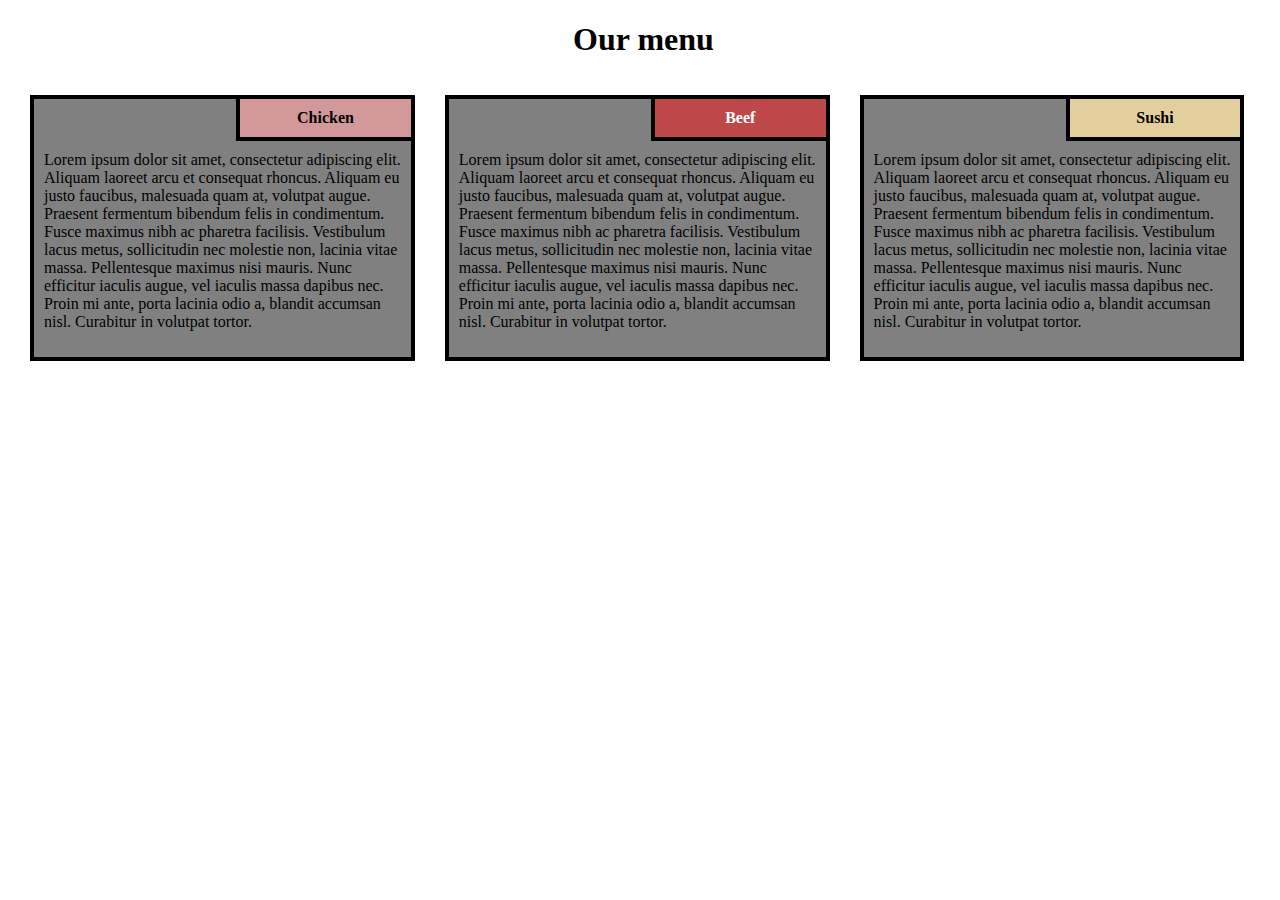
==== module2/index.html @ 47ebd414 "Initial commit" ====
<!DOCTYPE html>
<html>
	<head>
		<title>Module 2 assignment</title>
	</head>
	<body>
		<link rel="stylesheet" type="text/css" href="css/module2.css">
		<h1>Our menu</h1>
		<div class="pbox">
		<div class="inbox">
			<div class="pheader pinkheader">Chicken</div>
			<p>Lorem ipsum dolor sit amet, consectetur adipiscing elit. Aliquam laoreet arcu et consequat rhoncus. Aliquam eu justo faucibus, malesuada quam at, volutpat augue. Praesent fermentum bibendum felis in condimentum. Fusce maximus nibh ac pharetra facilisis. Vestibulum lacus metus, sollicitudin nec molestie non, lacinia vitae massa. Pellentesque maximus nisi mauris. Nunc efficitur iaculis augue, vel iaculis massa dapibus nec. Proin mi ante, porta lacinia odio a, blandit accumsan nisl. Curabitur in volutpat tortor.</p>
		</div>
		</div>
		<div class="pbox">
		<div class="inbox">
			<div class="pheader redheader">Beef</div>
			<p>Lorem ipsum dolor sit amet, consectetur adipiscing elit. Aliquam laoreet arcu et consequat rhoncus. Aliquam eu justo faucibus, malesuada quam at, volutpat augue. Praesent fermentum bibendum felis in condimentum. Fusce maximus nibh ac pharetra facilisis. Vestibulum lacus metus, sollicitudin nec molestie non, lacinia vitae massa. Pellentesque maximus nisi mauris. Nunc efficitur iaculis augue, vel iaculis massa dapibus nec. Proin mi ante, porta lacinia odio a, blandit accumsan nisl. Curabitur in volutpat tortor.</p>
		</div>
		</div>
		<div class="pbox pbottom">
		<div class="inbox">
			<div class="pheader pukeheader">Sushi</div>
			<p>Lorem ipsum dolor sit amet, consectetur adipiscing elit. Aliquam laoreet arcu et consequat rhoncus. Aliquam eu justo faucibus, malesuada quam at, volutpat augue. Praesent fermentum bibendum felis in condimentum. Fusce maximus nibh ac pharetra facilisis. Vestibulum lacus metus, sollicitudin nec molestie non, lacinia vitae massa. Pellentesque maximus nisi mauris. Nunc efficitur iaculis augue, vel iaculis massa dapibus nec. Proin mi ante, porta lacinia odio a, blandit accumsan nisl. Curabitur in volutpat tortor.</p>
		</div>
		</div>
	</body>
</html>
---- module2/css/module2.css ----
* {
	position:relative;
}

body {
	margin-left: 15px;
}

.pbox {
	box-sizing: border-box;
	float:left; 
	font-size: 16px;
	padding: 0px;
}

.inbox {
	border: 4px solid black;
	background: grey;
	margin: 15px;
}

p {
	overflow: auto;
	clear: right;
	padding: 10px;
}

.pheader {
	border: solid black;
	border-width: 0px 0px 4px 4px;
	width: 40%;
	padding: 10px;
	text-align: center;
	float:right;
	font-weight: 700;
}

.redheader {
	background-color: #bd4749;
	color: white;
}

.pinkheader {
	background-color: #d3989a;
}

.pukeheader {

	background-color: #e3cf9e;
}

h1 {
	text-align: center;
}

@media (min-width: 992px) {
	.pbox {
		width: 33%;
	}
}

@media (min-width: 768px) and (max-width: 991px) {
	.pbox {
		width: 50%;
	}

	.pbottom {
		width: 100%;
		margin-right: 15px;
	}
}

@media (max-width: 767px) {
	.pbox {
		width: 100%;
	}
}
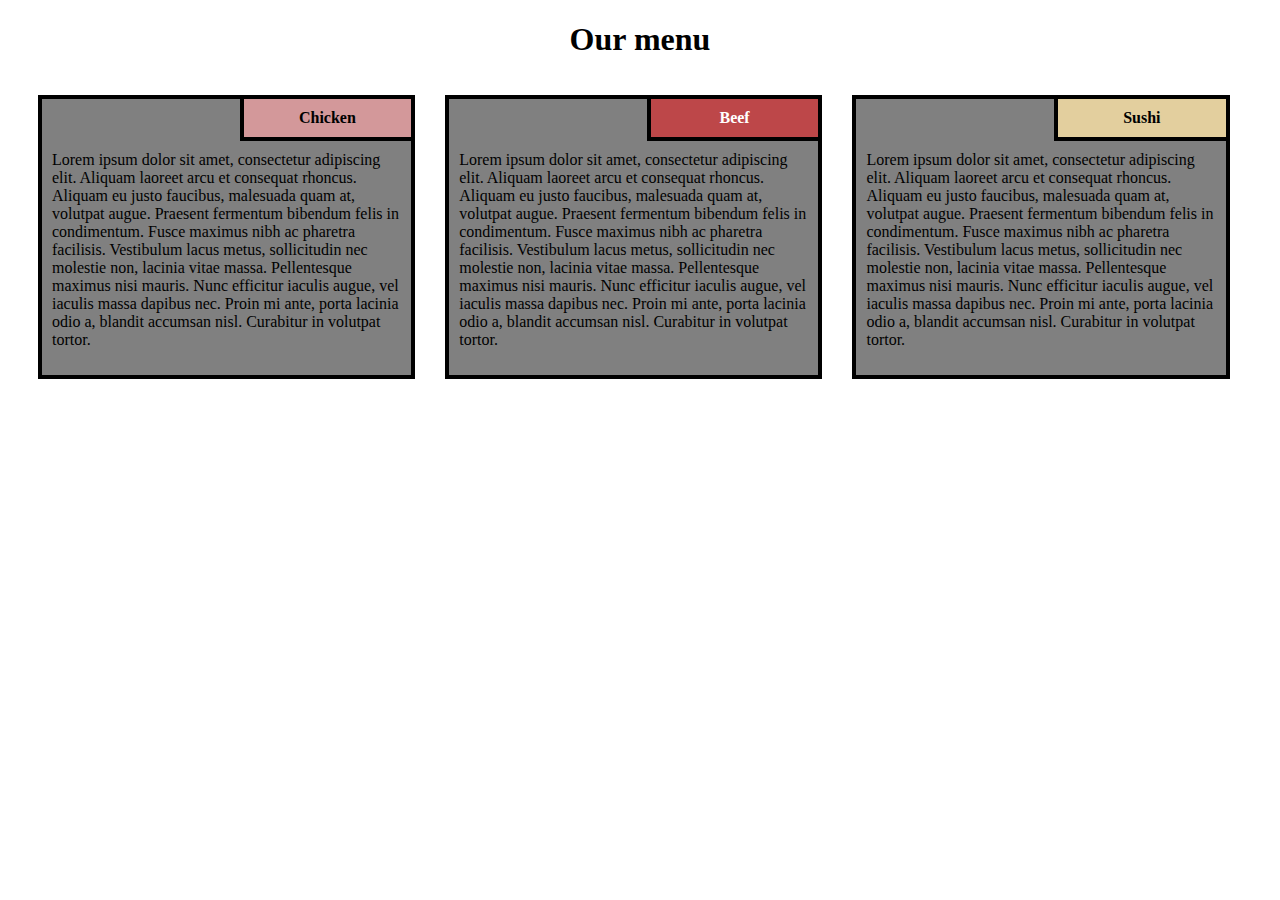
==== commit da74fa73: "Change to sections" ====
--- a/module2/index.html
+++ b/module2/index.html
@@ -7,22 +7,22 @@
 		<link rel="stylesheet" type="text/css" href="css/module2.css">
 		<h1>Our menu</h1>
 		<div class="pbox">
-		<div class="inbox">
-			<div class="pheader pinkheader">Chicken</div>
+		<section>
+			<h2 class="pinkheader">Chicken</h2>
 			<p>Lorem ipsum dolor sit amet, consectetur adipiscing elit. Aliquam laoreet arcu et consequat rhoncus. Aliquam eu justo faucibus, malesuada quam at, volutpat augue. Praesent fermentum bibendum felis in condimentum. Fusce maximus nibh ac pharetra facilisis. Vestibulum lacus metus, sollicitudin nec molestie non, lacinia vitae massa. Pellentesque maximus nisi mauris. Nunc efficitur iaculis augue, vel iaculis massa dapibus nec. Proin mi ante, porta lacinia odio a, blandit accumsan nisl. Curabitur in volutpat tortor.</p>
-		</div>
+		</section>
 		</div>
 		<div class="pbox">
-		<div class="inbox">
-			<div class="pheader redheader">Beef</div>
+		<section>
+			<h2 class="redheader">Beef</h2>
 			<p>Lorem ipsum dolor sit amet, consectetur adipiscing elit. Aliquam laoreet arcu et consequat rhoncus. Aliquam eu justo faucibus, malesuada quam at, volutpat augue. Praesent fermentum bibendum felis in condimentum. Fusce maximus nibh ac pharetra facilisis. Vestibulum lacus metus, sollicitudin nec molestie non, lacinia vitae massa. Pellentesque maximus nisi mauris. Nunc efficitur iaculis augue, vel iaculis massa dapibus nec. Proin mi ante, porta lacinia odio a, blandit accumsan nisl. Curabitur in volutpat tortor.</p>
-		</div>
+		</section>
 		</div>
 		<div class="pbox pbottom">
-		<div class="inbox">
-			<div class="pheader pukeheader">Sushi</div>
+		<section>
+			<h2 class="pukeheader">Sushi</h2>
 			<p>Lorem ipsum dolor sit amet, consectetur adipiscing elit. Aliquam laoreet arcu et consequat rhoncus. Aliquam eu justo faucibus, malesuada quam at, volutpat augue. Praesent fermentum bibendum felis in condimentum. Fusce maximus nibh ac pharetra facilisis. Vestibulum lacus metus, sollicitudin nec molestie non, lacinia vitae massa. Pellentesque maximus nisi mauris. Nunc efficitur iaculis augue, vel iaculis massa dapibus nec. Proin mi ante, porta lacinia odio a, blandit accumsan nisl. Curabitur in volutpat tortor.</p>
-		</div>
+		</section>
 		</div>
 	</body>
 </html>--- a/module2/css/module2.css
+++ b/module2/css/module2.css
@@ -3,7 +3,8 @@
 }
 
 body {
-	margin-left: 15px;
+	padding-left: 15px;
+	padding-right: 15px;
 }
 
 .pbox {
@@ -13,7 +14,7 @@
 	padding: 0px;
 }
 
-.inbox {
+section {
 	border: 4px solid black;
 	background: grey;
 	margin: 15px;
@@ -25,7 +26,7 @@
 	padding: 10px;
 }
 
-.pheader {
+section > h2 {
 	border: solid black;
 	border-width: 0px 0px 4px 4px;
 	width: 40%;
@@ -33,6 +34,8 @@
 	text-align: center;
 	float:right;
 	font-weight: 700;
+	margin: 0px;
+	font-size: 16px;
 }
 
 .redheader {
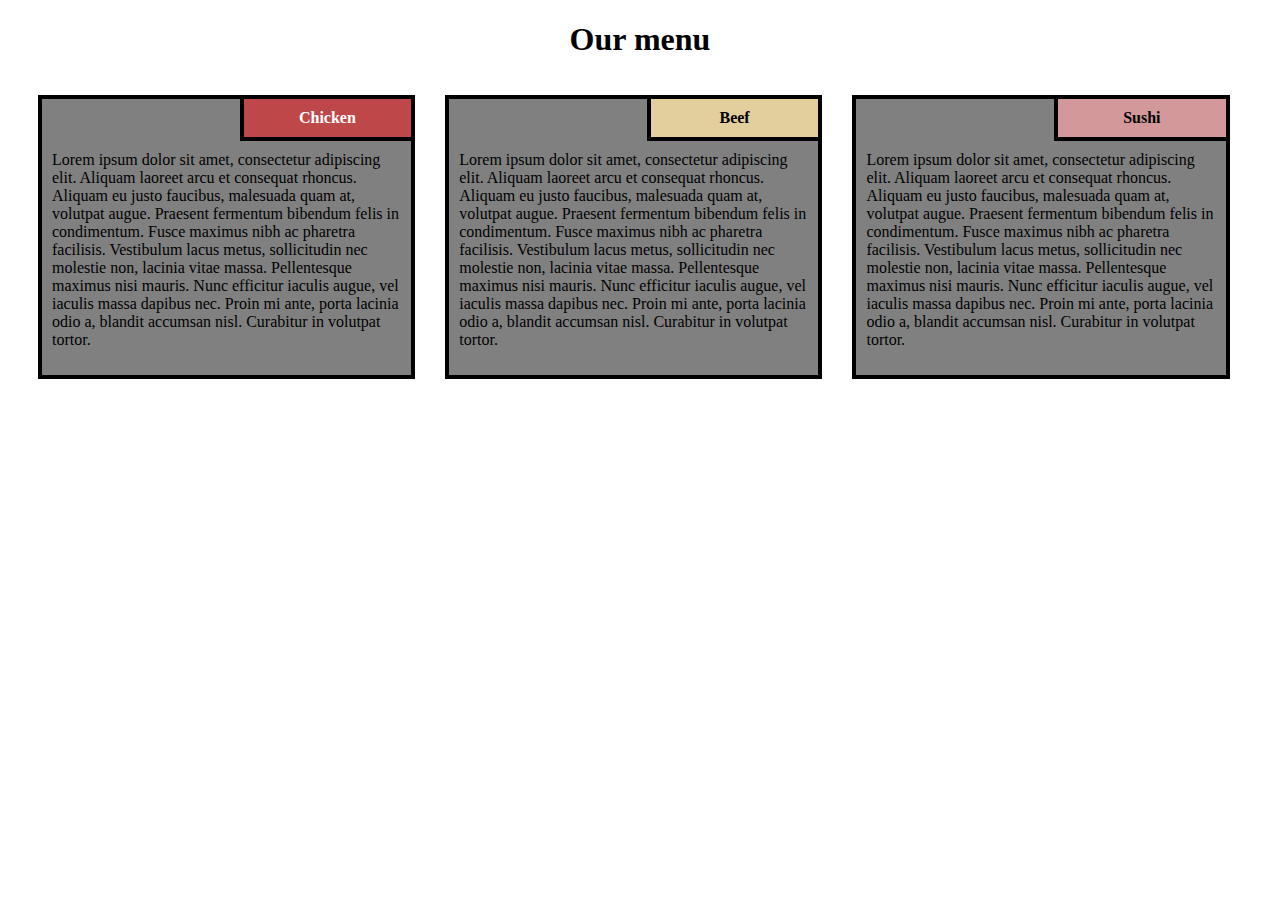
==== commit fd5e07ae: "Remove explicit indication of color from html" ====
--- a/module2/index.html
+++ b/module2/index.html
@@ -6,23 +6,17 @@
 	<body>
 		<link rel="stylesheet" type="text/css" href="css/module2.css">
 		<h1>Our menu</h1>
-		<div class="pbox">
 		<section>
-			<h2 class="pinkheader">Chicken</h2>
+			<h2>Chicken</h2>
 			<p>Lorem ipsum dolor sit amet, consectetur adipiscing elit. Aliquam laoreet arcu et consequat rhoncus. Aliquam eu justo faucibus, malesuada quam at, volutpat augue. Praesent fermentum bibendum felis in condimentum. Fusce maximus nibh ac pharetra facilisis. Vestibulum lacus metus, sollicitudin nec molestie non, lacinia vitae massa. Pellentesque maximus nisi mauris. Nunc efficitur iaculis augue, vel iaculis massa dapibus nec. Proin mi ante, porta lacinia odio a, blandit accumsan nisl. Curabitur in volutpat tortor.</p>
 		</section>
-		</div>
-		<div class="pbox">
 		<section>
-			<h2 class="redheader">Beef</h2>
+			<h2>Beef</h2>
 			<p>Lorem ipsum dolor sit amet, consectetur adipiscing elit. Aliquam laoreet arcu et consequat rhoncus. Aliquam eu justo faucibus, malesuada quam at, volutpat augue. Praesent fermentum bibendum felis in condimentum. Fusce maximus nibh ac pharetra facilisis. Vestibulum lacus metus, sollicitudin nec molestie non, lacinia vitae massa. Pellentesque maximus nisi mauris. Nunc efficitur iaculis augue, vel iaculis massa dapibus nec. Proin mi ante, porta lacinia odio a, blandit accumsan nisl. Curabitur in volutpat tortor.</p>
 		</section>
-		</div>
-		<div class="pbox pbottom">
 		<section>
-			<h2 class="pukeheader">Sushi</h2>
+			<h2>Sushi</h2>
 			<p>Lorem ipsum dolor sit amet, consectetur adipiscing elit. Aliquam laoreet arcu et consequat rhoncus. Aliquam eu justo faucibus, malesuada quam at, volutpat augue. Praesent fermentum bibendum felis in condimentum. Fusce maximus nibh ac pharetra facilisis. Vestibulum lacus metus, sollicitudin nec molestie non, lacinia vitae massa. Pellentesque maximus nisi mauris. Nunc efficitur iaculis augue, vel iaculis massa dapibus nec. Proin mi ante, porta lacinia odio a, blandit accumsan nisl. Curabitur in volutpat tortor.</p>
 		</section>
-		</div>
 	</body>
 </html>--- a/module2/css/module2.css
+++ b/module2/css/module2.css
@@ -7,14 +7,15 @@
 	padding-right: 15px;
 }
 
-.pbox {
+h1 {
+	text-align: center;
+}
+
+section {
 	box-sizing: border-box;
 	float:left; 
 	font-size: 16px;
 	padding: 0px;
-}
-
-section {
 	border: 4px solid black;
 	background: grey;
 	margin: 15px;
@@ -38,43 +39,38 @@
 	font-size: 16px;
 }
 
-.redheader {
+section:nth-child(3n) > h2 {
 	background-color: #bd4749;
 	color: white;
 }
 
-.pinkheader {
+section:nth-child(3n + 2) > h2 {
 	background-color: #d3989a;
 }
 
-.pukeheader {
+section:nth-child(3n + 1) > h2 {
 
 	background-color: #e3cf9e;
 }
 
-h1 {
-	text-align: center;
-}
-
 @media (min-width: 992px) {
-	.pbox {
-		width: 33%;
+	section {
+		width: calc(33% - 30px);
 	}
 }
 
 @media (min-width: 768px) and (max-width: 991px) {
-	.pbox {
-		width: 50%;
+	section {
+		width: calc(50% - 30px);
 	}
 
-	.pbottom {
-		width: 100%;
-		margin-right: 15px;
+	section:nth-last-child(1):nth-child(odd) {
+		width: calc(100% - 30px);
 	}
 }
 
 @media (max-width: 767px) {
-	.pbox {
-		width: 100%;
+	section {
+		width: cals(100% - 15px);
 	}
 }
